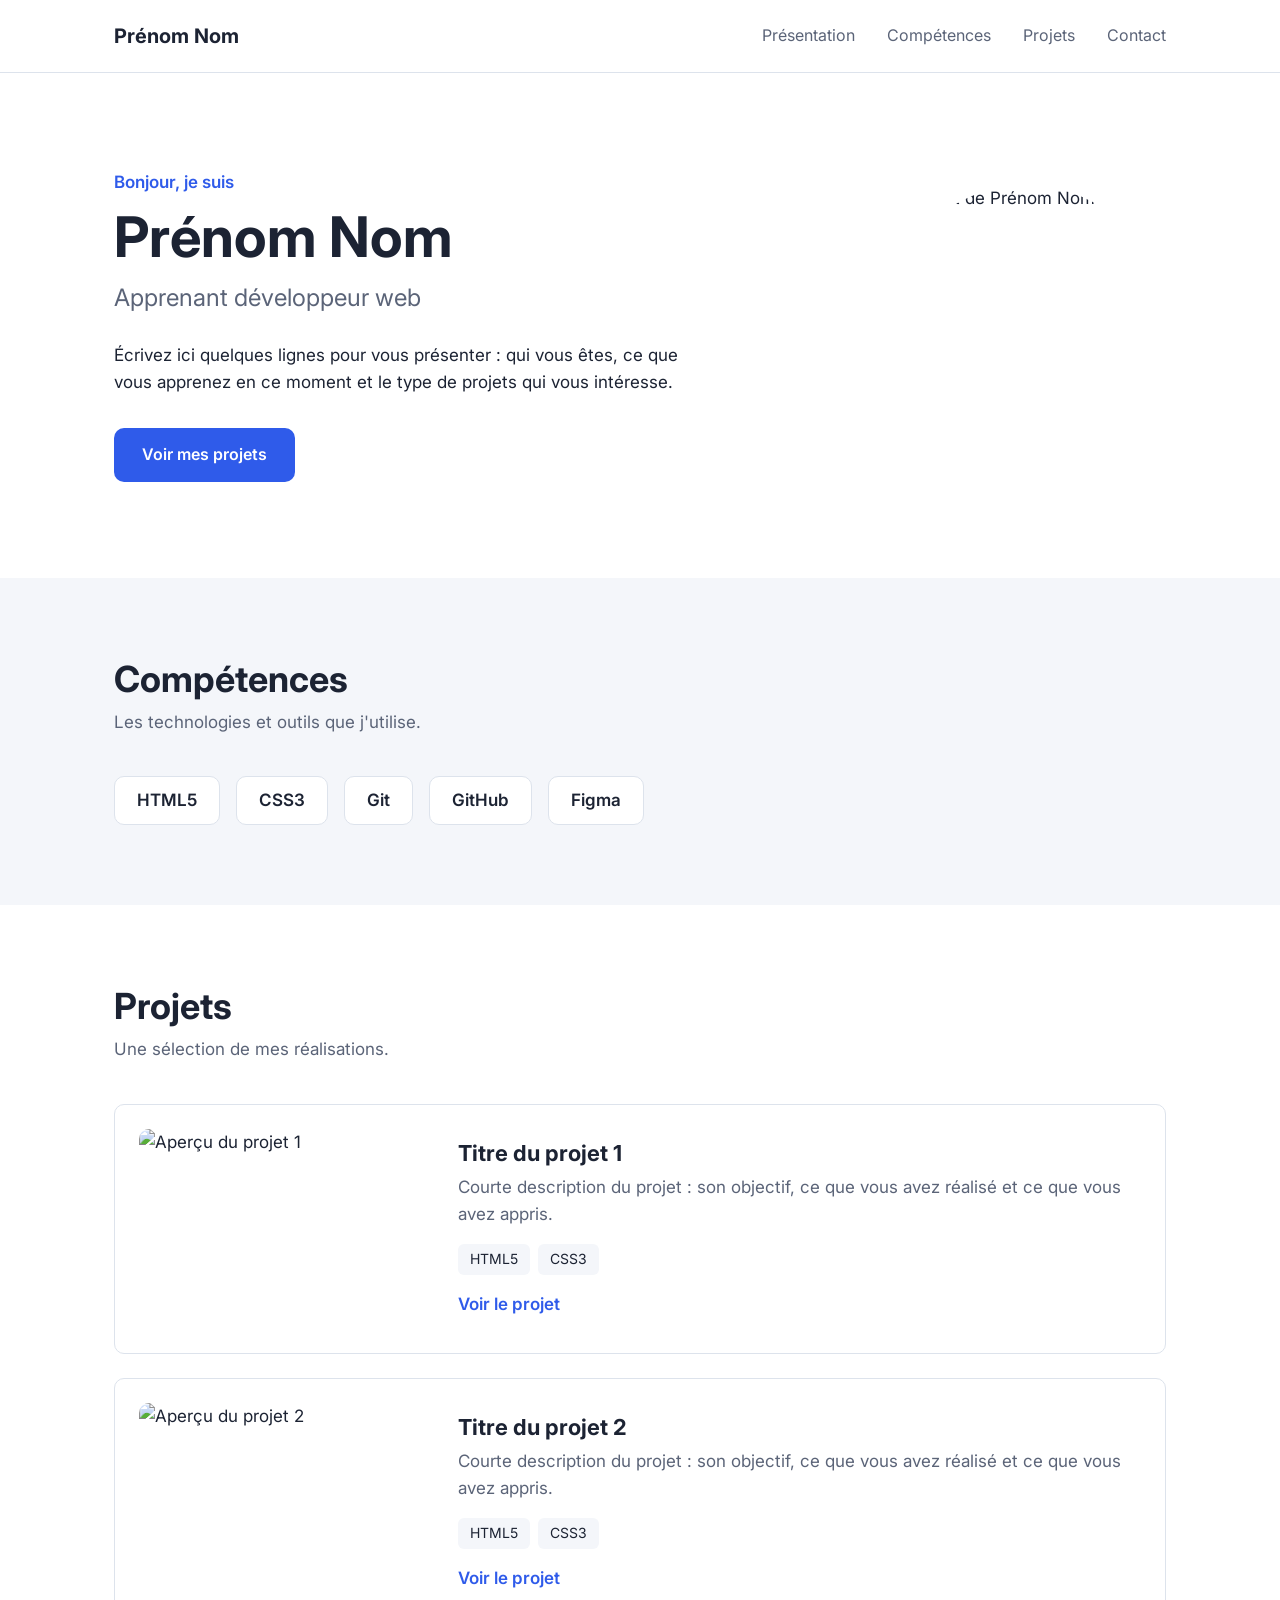
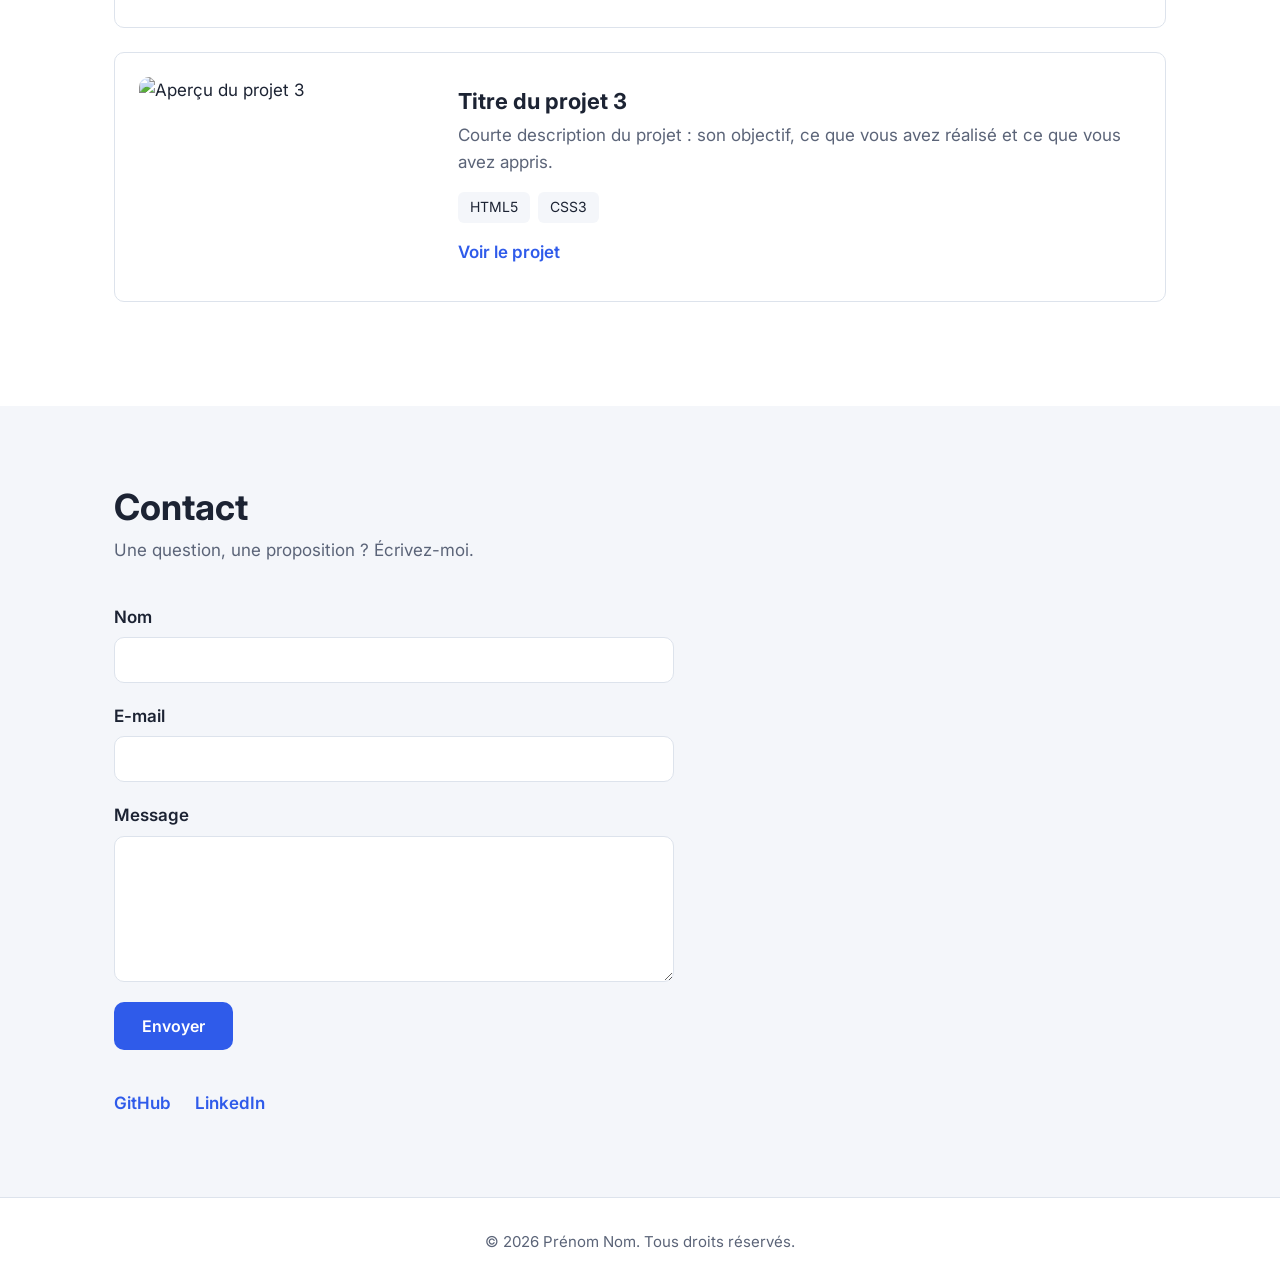
==== index.html @ 114545a7 "la premiere version du projet" ====
<!DOCTYPE html>
<html lang="fr">
<head>
  <meta charset="UTF-8">
  <meta name="viewport" content="width=device-width, initial-scale=1.0">
  <meta name="description" content="Portfolio de Prénom Nom, apprenant développeur web.">
  <title>Prénom Nom — Portfolio</title>

  <!-- Police Inter (Google Fonts) -->
  <link rel="preconnect" href="https://fonts.googleapis.com">
  <link rel="preconnect" href="https://fonts.gstatic.com" crossorigin>
  <link href="https://fonts.googleapis.com/css2?family=Inter:wght@400;600;700&amp;display=swap" rel="stylesheet">

  <link rel="stylesheet" href="css/style.css">
</head>
<body>

  <!-- ========== EN-TÊTE ========== -->
  <header class="en-tete">
    <div class="conteneur en-tete__contenu">
      <a class="logo" href="#presentation">Prénom Nom</a>
      <nav aria-label="Navigation principale">
        <ul class="menu">
          <li><a href="#presentation">Présentation</a></li>
          <li><a href="#competences">Compétences</a></li>
          <li><a href="#projets">Projets</a></li>
          <li><a href="#contact">Contact</a></li>
        </ul>
      </nav>
    </div>
  </header>

  <main>

    <!-- ========== PRÉSENTATION ========== -->
    <section id="presentation" class="presentation">
      <div class="conteneur presentation__contenu">
        <div class="presentation__texte">
          <p class="surtitre">Bonjour, je suis</p>
          <h1>Prénom Nom</h1>
          <p class="metier">Apprenant développeur web</p>
          <p>Écrivez ici quelques lignes pour vous présenter : qui vous êtes, ce que vous apprenez en ce moment et le type de projets qui vous intéresse.</p>
          <a class="bouton" href="#projets">Voir mes projets</a>
        </div>
        <img class="presentation__photo" src="images/avatar.svg" alt="Portrait de Prénom Nom" width="280" height="280">
      </div>
    </section>

    <!-- ========== COMPÉTENCES ========== -->
    <section id="competences" class="section section--claire">
      <div class="conteneur">
        <h2>Compétences</h2>
        <p class="section__intro">Les technologies et outils que j'utilise.</p>
        <ul class="competences">
          <li>HTML5</li>
          <li>CSS3</li>
          <li>Git</li>
          <li>GitHub</li>
          <li>Figma</li>
        </ul>
      </div>
    </section>

    <!-- ========== PROJETS ========== -->
    <section id="projets" class="section">
      <div class="conteneur">
        <h2>Projets</h2>
        <p class="section__intro">Une sélection de mes réalisations.</p>

        <div class="projets">

          <article class="projet">
            <img class="projet__image" src="images/projet-1.svg" alt="Aperçu du projet 1" width="320" height="200">
            <div class="projet__texte">
              <h3>Titre du projet 1</h3>
              <p>Courte description du projet : son objectif, ce que vous avez réalisé et ce que vous avez appris.</p>
              <ul class="technologies">
                <li>HTML5</li>
                <li>CSS3</li>
              </ul>
              <a class="lien" href="#">Voir le projet</a>
            </div>
          </article>

          <article class="projet">
            <img class="projet__image" src="images/projet-2.svg" alt="Aperçu du projet 2" width="320" height="200">
            <div class="projet__texte">
              <h3>Titre du projet 2</h3>
              <p>Courte description du projet : son objectif, ce que vous avez réalisé et ce que vous avez appris.</p>
              <ul class="technologies">
                <li>HTML5</li>
                <li>CSS3</li>
              </ul>
              <a class="lien" href="#">Voir le projet</a>
            </div>
          </article>

          <article class="projet">
            <img class="projet__image" src="images/projet-3.svg" alt="Aperçu du projet 3" width="320" height="200">
            <div class="projet__texte">
              <h3>Titre du projet 3</h3>
              <p>Courte description du projet : son objectif, ce que vous avez réalisé et ce que vous avez appris.</p>
              <ul class="technologies">
                <li>HTML5</li>
                <li>CSS3</li>
              </ul>
              <a class="lien" href="#">Voir le projet</a>
            </div>
          </article>

        </div>
      </div>
    </section>

    <!-- ========== CONTACT ========== -->
    <section id="contact" class="section section--claire">
      <div class="conteneur">
        <h2>Contact</h2>
        <p class="section__intro">Une question, une proposition ? Écrivez-moi.</p>

        <form class="formulaire" action="#" method="post">
          <label for="nom">Nom</label>
          <input id="nom" name="nom" type="text">

          <label for="email">E-mail</label>
          <input id="email" name="email" type="text">

          <label for="message">Message</label>
          <textarea id="message" name="message" rows="6"></textarea>

          <button class="bouton" type="submit">Envoyer</button>
        </form>

        <ul class="reseaux">
          <li><a class="lien" href="#">GitHub</a></li>
          <li><a class="lien" href="#">LinkedIn</a></li>
        </ul>
      </div>
    </section>

  </main>

  <!-- ========== PIED DE PAGE ========== -->
  <footer class="pied">
    <div class="conteneur">
      <p>© 2026 Prénom Nom. Tous droits réservés.</p>
    </div>
  </footer>

</body>
</html>
---- css/style.css ----
/* ==========================================================
   Portfolio — modèle de départ (une seule page)
   Sommaire :
   1. Variables
   2. Base
   3. En-tête
   4. Présentation
   5. Sections communes
   6. Compétences
   7. Projets
   8. Contact
   9. Pied de page
   ========================================================== */

/* ---------- 1. Variables ---------- */
:root {
  /* Couleurs */
  --couleur-fond: #ffffff;
  --couleur-fond-clair: #f4f6fa;
  --couleur-texte: #1c2333;
  --couleur-texte-doux: #5b6478;
  --couleur-principale: #2f5bea;
  --couleur-bordure: #dde3ec;

  /* Typographie */
  --police: "Inter", Arial, sans-serif;

  /* Mise en page */
  --largeur-max: 1100px;
  --rayon: 10px;
}

/* ---------- 2. Base ---------- */
* {
  box-sizing: border-box;
}

body {
  margin: 0;
  font-family: var(--police);
  font-size: 17px;
  line-height: 1.6;
  color: var(--couleur-texte);
  background-color: var(--couleur-fond);
}

h1,
h2,
h3 {
  margin: 0;
  line-height: 1.2;
}

p {
  margin: 0;
}

ul {
  margin: 0;
  padding: 0;
  list-style: none;
}

a {
  color: inherit;
  text-decoration: none;
}

.conteneur {
  max-width: var(--largeur-max);
  margin: 0 auto;
  padding: 0 24px;
}

.bouton {
  display: inline-block;
  padding: 14px 28px;
  border: none;
  border-radius: var(--rayon);
  font-family: var(--police);
  font-size: 16px;
  font-weight: 600;
  color: #ffffff;
  background-color: var(--couleur-principale);
  cursor: pointer;
}

.lien {
  font-weight: 600;
  color: var(--couleur-principale);
}

/* ---------- 3. En-tête ---------- */
.en-tete {
  border-bottom: 1px solid var(--couleur-bordure);
}

.en-tete__contenu {
  display: flex;
  justify-content: space-between;
  align-items: center;
  height: 72px;
}

.logo {
  font-size: 20px;
  font-weight: 700;
}

.menu {
  display: flex;
  gap: 32px;
}

.menu a {
  font-size: 16px;
  color: var(--couleur-texte-doux);
}

/* ---------- 4. Présentation ---------- */
.presentation {
  padding: 96px 0;
}

.presentation__contenu {
  display: flex;
  justify-content: space-between;
  align-items: center;
  gap: 64px;
}

.presentation__texte {
  max-width: 600px;
}

.surtitre {
  margin-bottom: 8px;
  font-weight: 600;
  color: var(--couleur-principale);
}

.presentation h1 {
  font-size: 56px;
}

.metier {
  margin-top: 8px;
  margin-bottom: 24px;
  font-size: 24px;
  color: var(--couleur-texte-doux);
}

.presentation .bouton {
  margin-top: 32px;
}

.presentation__photo {
  width: 280px;
  height: 280px;
  border-radius: 50%;
}

/* ---------- 5. Sections communes ---------- */
.section {
  padding: 80px 0;
}

.section--claire {
  background-color: var(--couleur-fond-clair);
}

.section h2 {
  font-size: 36px;
}

.section__intro {
  margin-top: 8px;
  margin-bottom: 40px;
  color: var(--couleur-texte-doux);
}

/* ---------- 6. Compétences ---------- */
.competences {
  display: flex;
  gap: 16px;
}

.competences li {
  padding: 10px 22px;
  border: 1px solid var(--couleur-bordure);
  border-radius: var(--rayon);
  font-weight: 600;
  background-color: var(--couleur-fond);
}

/* ---------- 7. Projets ---------- */
/* Les projets sont empilés les uns sous les autres. */
.projet {
  display: flex;
  align-items: center;
  gap: 32px;
  margin-bottom: 24px;
  padding: 24px;
  border: 1px solid var(--couleur-bordure);
  border-radius: var(--rayon);
}

.projet__image {
  width: 320px;
  height: 200px;
  border-radius: var(--rayon);
}

.projet h3 {
  margin-bottom: 8px;
  font-size: 22px;
}

.projet p {
  color: var(--couleur-texte-doux);
}

.technologies {
  display: flex;
  gap: 8px;
  margin-top: 16px;
  margin-bottom: 16px;
}

.technologies li {
  padding: 4px 12px;
  border-radius: 6px;
  font-size: 14px;
  background-color: var(--couleur-fond-clair);
}

/* ---------- 8. Contact ---------- */
.formulaire {
  max-width: 560px;
}

.formulaire label {
  display: block;
  margin-bottom: 6px;
  font-weight: 600;
}

.formulaire input,
.formulaire textarea {
  display: block;
  width: 100%;
  margin-bottom: 20px;
  padding: 12px 14px;
  border: 1px solid var(--couleur-bordure);
  border-radius: var(--rayon);
  font-family: var(--police);
  font-size: 16px;
  color: var(--couleur-texte);
  background-color: var(--couleur-fond);
}

.reseaux {
  display: flex;
  gap: 24px;
  margin-top: 40px;
}

/* ---------- 9. Pied de page ---------- */
.pied {
  padding: 32px 0;
  border-top: 1px solid var(--couleur-bordure);
  font-size: 15px;
  text-align: center;
  color: var(--couleur-texte-doux);
}
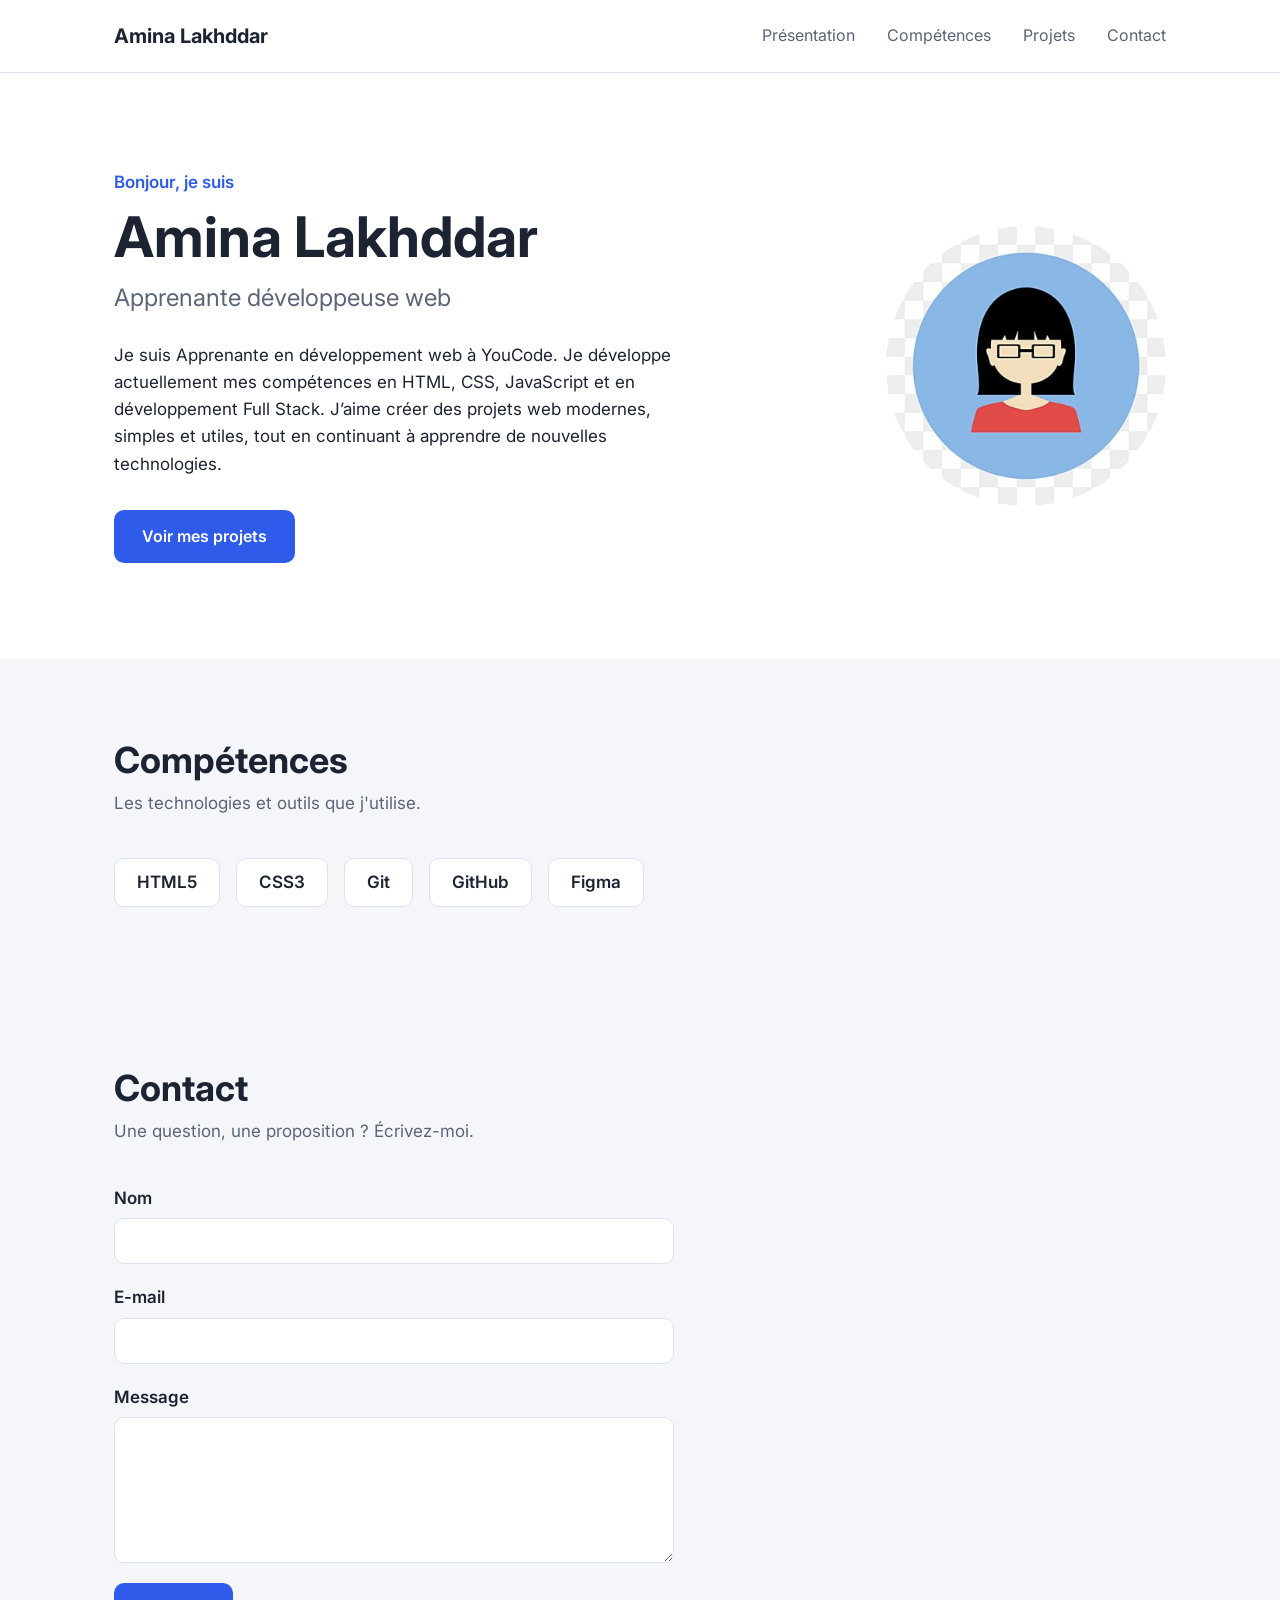
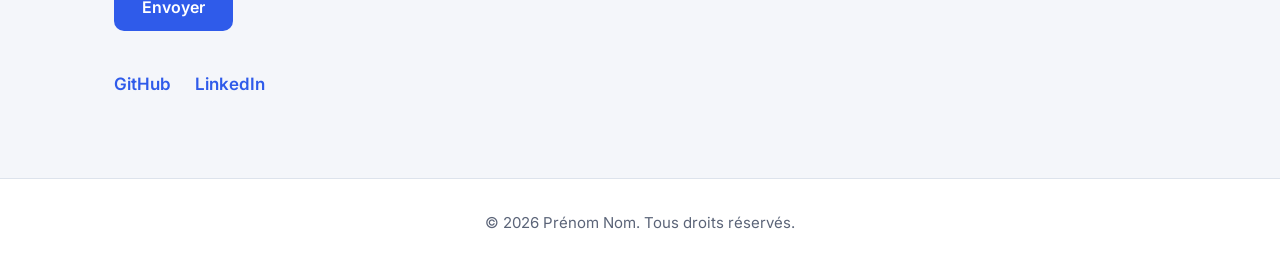
==== commit 8cefb677: "separation initiale des trois pages presentation , projets et contact" ====
--- a/index.html
+++ b/index.html
@@ -4,7 +4,7 @@
   <meta charset="UTF-8">
   <meta name="viewport" content="width=device-width, initial-scale=1.0">
   <meta name="description" content="Portfolio de Prénom Nom, apprenant développeur web.">
-  <title>Prénom Nom — Portfolio</title>
+  <title>Amina Lakhddar — Portfolio</title>
 
   <!-- Police Inter (Google Fonts) -->
   <link rel="preconnect" href="https://fonts.googleapis.com">
@@ -18,13 +18,13 @@
   <!-- ========== EN-TÊTE ========== -->
   <header class="en-tete">
     <div class="conteneur en-tete__contenu">
-      <a class="logo" href="#presentation">Prénom Nom</a>
+      <a class="logo" href="index.html">Amina Lakhddar</a>
       <nav aria-label="Navigation principale">
         <ul class="menu">
-          <li><a href="#presentation">Présentation</a></li>
+          <li><a href="index.html">Présentation</a></li>
           <li><a href="#competences">Compétences</a></li>
-          <li><a href="#projets">Projets</a></li>
-          <li><a href="#contact">Contact</a></li>
+          <li><a href="projets.html">Projets</a></li>
+          <li><a href="contact.html">Contact</a></li>
         </ul>
       </nav>
     </div>
@@ -37,12 +37,12 @@
       <div class="conteneur presentation__contenu">
         <div class="presentation__texte">
           <p class="surtitre">Bonjour, je suis</p>
-          <h1>Prénom Nom</h1>
-          <p class="metier">Apprenant développeur web</p>
-          <p>Écrivez ici quelques lignes pour vous présenter : qui vous êtes, ce que vous apprenez en ce moment et le type de projets qui vous intéresse.</p>
-          <a class="bouton" href="#projets">Voir mes projets</a>
+          <h1>Amina Lakhddar</h1>
+          <p class="metier">Apprenante développeuse web</p>
+          <p>Je suis Apprenante en développement web à YouCode. Je développe actuellement mes compétences en HTML, CSS, JavaScript et en développement Full Stack. J’aime créer des projets web modernes, simples et utiles, tout en continuant à apprendre de nouvelles technologies.</p>
+          <a class="bouton" href="projets.html">Voir mes projets</a>
         </div>
-        <img class="presentation__photo" src="images/avatar.svg" alt="Portrait de Prénom Nom" width="280" height="280">
+        <img class="presentation__photo" src="images/avatar.jpg" alt="Portrait de Prénom Nom" width="280" height="280">
       </div>
     </section>
 
@@ -61,56 +61,6 @@
       </div>
     </section>
 
-    <!-- ========== PROJETS ========== -->
-    <section id="projets" class="section">
-      <div class="conteneur">
-        <h2>Projets</h2>
-        <p class="section__intro">Une sélection de mes réalisations.</p>
-
-        <div class="projets">
-
-          <article class="projet">
-            <img class="projet__image" src="images/projet-1.svg" alt="Aperçu du projet 1" width="320" height="200">
-            <div class="projet__texte">
-              <h3>Titre du projet 1</h3>
-              <p>Courte description du projet : son objectif, ce que vous avez réalisé et ce que vous avez appris.</p>
-              <ul class="technologies">
-                <li>HTML5</li>
-                <li>CSS3</li>
-              </ul>
-              <a class="lien" href="#">Voir le projet</a>
-            </div>
-          </article>
-
-          <article class="projet">
-            <img class="projet__image" src="images/projet-2.svg" alt="Aperçu du projet 2" width="320" height="200">
-            <div class="projet__texte">
-              <h3>Titre du projet 2</h3>
-              <p>Courte description du projet : son objectif, ce que vous avez réalisé et ce que vous avez appris.</p>
-              <ul class="technologies">
-                <li>HTML5</li>
-                <li>CSS3</li>
-              </ul>
-              <a class="lien" href="#">Voir le projet</a>
-            </div>
-          </article>
-
-          <article class="projet">
-            <img class="projet__image" src="images/projet-3.svg" alt="Aperçu du projet 3" width="320" height="200">
-            <div class="projet__texte">
-              <h3>Titre du projet 3</h3>
-              <p>Courte description du projet : son objectif, ce que vous avez réalisé et ce que vous avez appris.</p>
-              <ul class="technologies">
-                <li>HTML5</li>
-                <li>CSS3</li>
-              </ul>
-              <a class="lien" href="#">Voir le projet</a>
-            </div>
-          </article>
-
-        </div>
-      </div>
-    </section>
 
     <!-- ========== CONTACT ========== -->
     <section id="contact" class="section section--claire">
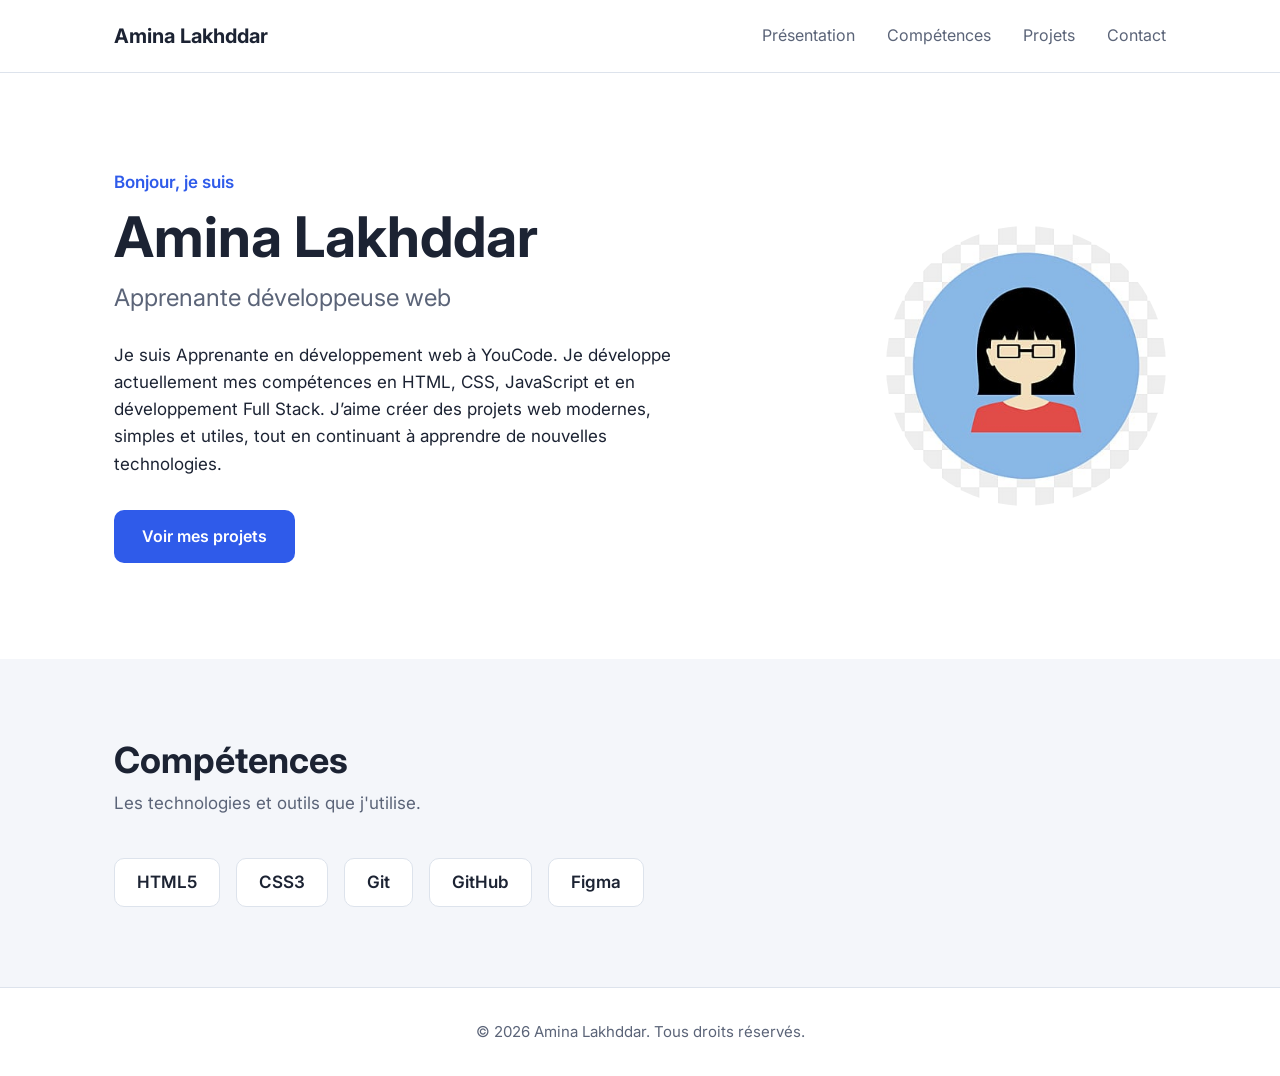
==== commit ba8e9ecd: "remplir les infos personnelles dans le portfolio" ====
--- a/index.html
+++ b/index.html
@@ -61,39 +61,10 @@
       </div>
     </section>
 
-
-    <!-- ========== CONTACT ========== -->
-    <section id="contact" class="section section--claire">
-      <div class="conteneur">
-        <h2>Contact</h2>
-        <p class="section__intro">Une question, une proposition ? Écrivez-moi.</p>
-
-        <form class="formulaire" action="#" method="post">
-          <label for="nom">Nom</label>
-          <input id="nom" name="nom" type="text">
-
-          <label for="email">E-mail</label>
-          <input id="email" name="email" type="text">
-
-          <label for="message">Message</label>
-          <textarea id="message" name="message" rows="6"></textarea>
-
-          <button class="bouton" type="submit">Envoyer</button>
-        </form>
-
-        <ul class="reseaux">
-          <li><a class="lien" href="#">GitHub</a></li>
-          <li><a class="lien" href="#">LinkedIn</a></li>
-        </ul>
-      </div>
-    </section>
-
-  </main>
-
   <!-- ========== PIED DE PAGE ========== -->
   <footer class="pied">
     <div class="conteneur">
-      <p>© 2026 Prénom Nom. Tous droits réservés.</p>
+      <p>© 2026 Amina Lakhddar. Tous droits réservés.</p>
     </div>
   </footer>
 
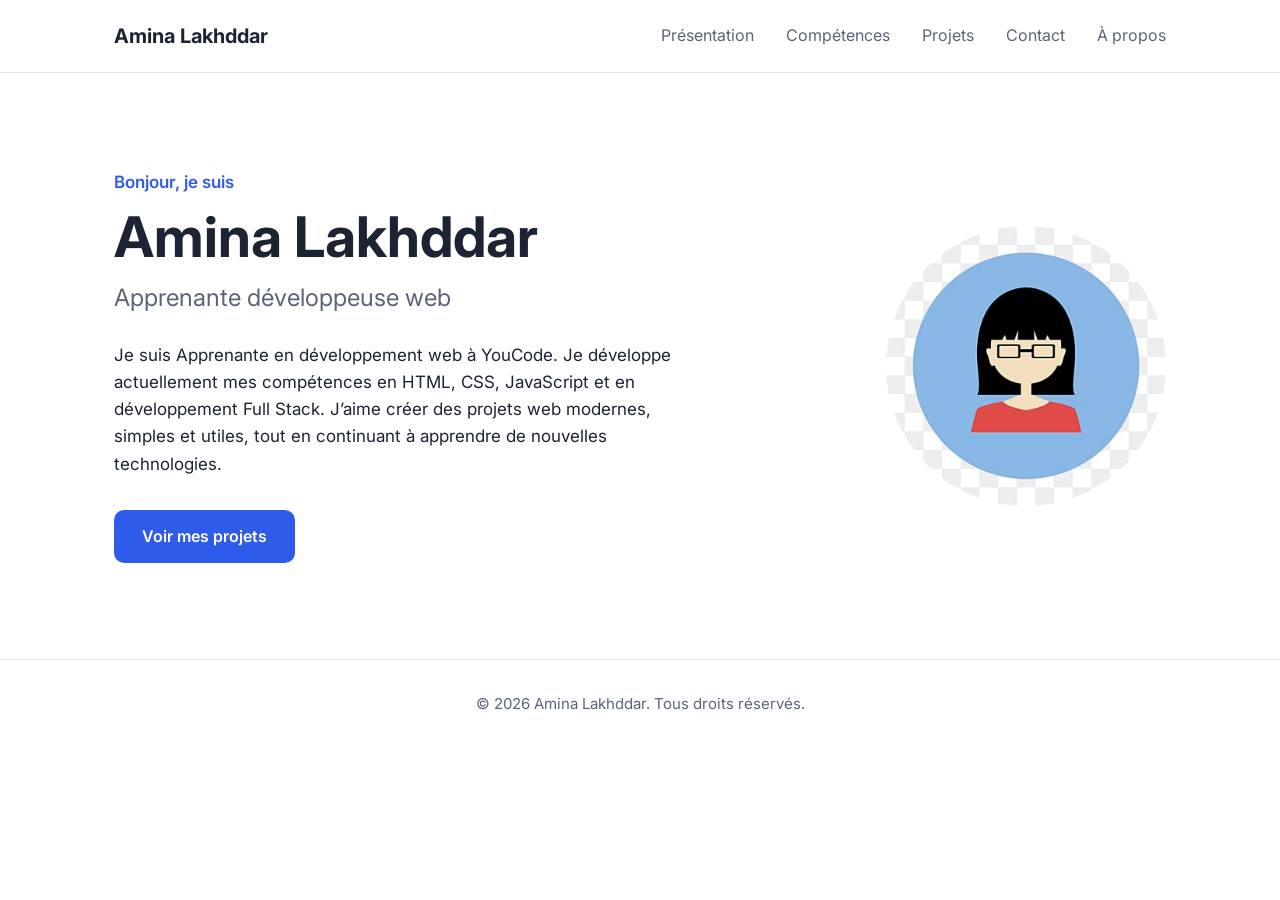
==== commit 5d61d3bc: "ajouter la page à propos" ====
--- a/index.html
+++ b/index.html
@@ -25,6 +25,7 @@
           <li><a href="#competences">Compétences</a></li>
           <li><a href="projets.html">Projets</a></li>
           <li><a href="contact.html">Contact</a></li>
+          <li><a href="propos.html"> À propos</a></li>
         </ul>
       </nav>
     </div>
@@ -46,20 +47,6 @@
       </div>
     </section>
 
-    <!-- ========== COMPÉTENCES ========== -->
-    <section id="competences" class="section section--claire">
-      <div class="conteneur">
-        <h2>Compétences</h2>
-        <p class="section__intro">Les technologies et outils que j'utilise.</p>
-        <ul class="competences">
-          <li>HTML5</li>
-          <li>CSS3</li>
-          <li>Git</li>
-          <li>GitHub</li>
-          <li>Figma</li>
-        </ul>
-      </div>
-    </section>
 
   <!-- ========== PIED DE PAGE ========== -->
   <footer class="pied">
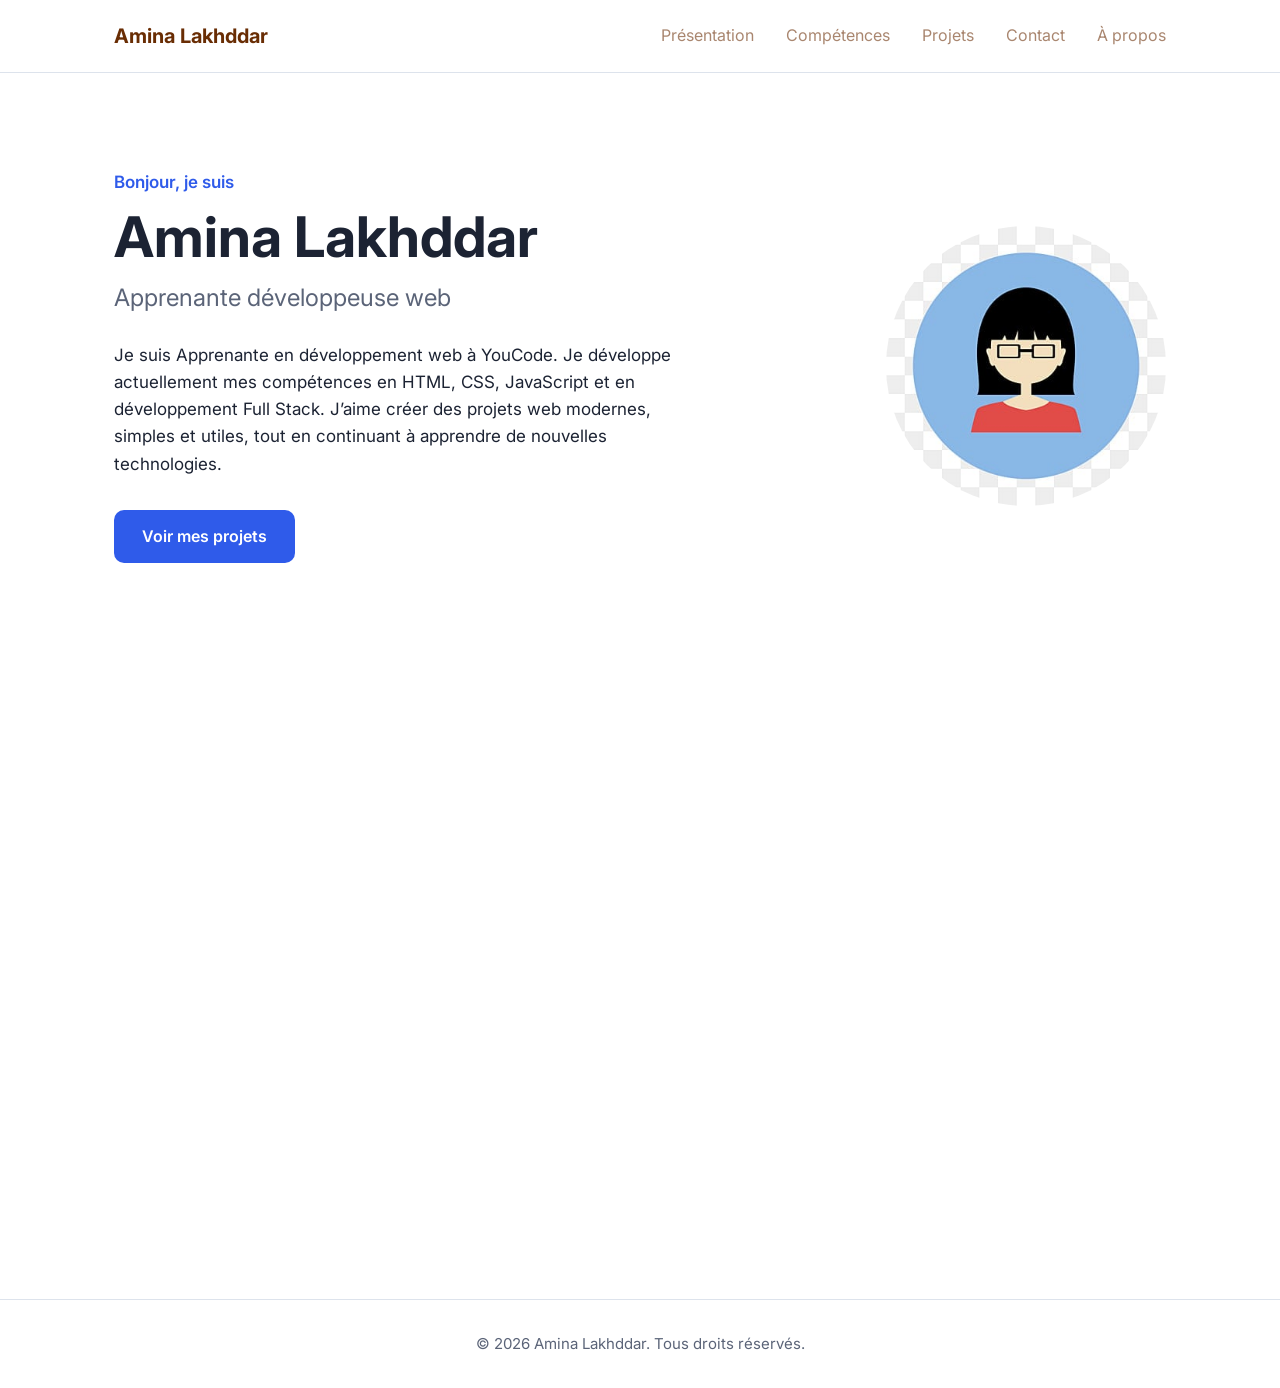
==== commit 7d536dff: "styler la page à propos" ====
--- a/index.html
+++ b/index.html
@@ -43,7 +43,7 @@
           <p>Je suis Apprenante en développement web à YouCode. Je développe actuellement mes compétences en HTML, CSS, JavaScript et en développement Full Stack. J’aime créer des projets web modernes, simples et utiles, tout en continuant à apprendre de nouvelles technologies.</p>
           <a class="bouton" href="projets.html">Voir mes projets</a>
         </div>
-        <img class="presentation__photo" src="images/avatar.jpg" alt="Portrait de Prénom Nom" width="280" height="280">
+        <img class="presentation__photo" src="images/avatar.jpg" alt="Portrait de Amina Lakhddar" width="280" height="280">
       </div>
     </section>
 
--- a/css/style.css
+++ b/css/style.css
@@ -93,6 +93,8 @@
 /* ---------- 3. En-tête ---------- */
 .en-tete {
   border-bottom: 1px solid var(--couleur-bordure);
+  height: 10%;
+  
 }
 
 .en-tete__contenu {
@@ -105,6 +107,7 @@
 .logo {
   font-size: 20px;
   font-weight: 700;
+  color: #692d04;
 }
 
 .menu {
@@ -114,7 +117,7 @@
 
 .menu a {
   font-size: 16px;
-  color: var(--couleur-texte-doux);
+  color: #692c0492;
 }
 
 /* ---------- 4. Présentation ---------- */
@@ -162,12 +165,10 @@
 
 /* ---------- 5. Sections communes ---------- */
 .section {
-  padding: 80px 0;
-}
-
-.section--claire {
-  background-color: var(--couleur-fond-clair);
-}
+  /* padding: 80px 0; */
+}
+
+
 
 .section h2 {
   font-size: 36px;
@@ -190,19 +191,24 @@
   border: 1px solid var(--couleur-bordure);
   border-radius: var(--rayon);
   font-weight: 600;
-  background-color: var(--couleur-fond);
+  background-color: rgb(162, 75, 5);
 }
 
 /* ---------- 7. Projets ---------- */
 /* Les projets sont empilés les uns sous les autres. */
 .projet {
-  display: flex;
+  display: grid; 
   align-items: center;
   gap: 32px;
   margin-bottom: 24px;
   padding: 24px;
   border: 1px solid var(--couleur-bordure);
   border-radius: var(--rayon);
+}
+.projets{
+  display: grid;
+  grid-template-columns: 1fr 1fr;
+  gap: 15px;
 }
 
 .projet__image {
@@ -265,9 +271,52 @@
   margin-top: 40px;
 }
 
+/* ---------- à propos ---------- */
+
+.propos_contenu h1{
+  margin-left: 30px;
+  padding-bottom: 10px;
+  
+}
+.propos_contenu h2{
+  color: black;
+  
+}
+
+.propos_contenu {
+ margin: 15px;
+ display: flex;
+ flex-direction: column;
+  align-items: center;
+ height: 0;
+ margin-bottom: 20%;
+
+}
+.section_propos{
+  display: grid;
+  grid-template-columns: 1fr 1fr 1fr;
+  gap:20px;
+  margin:auto;
+}
+.propos_contenu h2{
+  font-size: 20px;
+  margin-bottom: 15px;
+  color: #692d04;
+  
+}
+.propos_individduel{
+  background-color: rgb(243, 236, 225);
+  padding: 20px;
+  border-radius: 30px;
+  box-shadow: 10px 10px rgb(125, 124, 124);
+  height: auto;
+
+}
+
 /* ---------- 9. Pied de page ---------- */
 .pied {
   padding: 32px 0;
+  margin-top: 50%; 
   border-top: 1px solid var(--couleur-bordure);
   font-size: 15px;
   text-align: center;
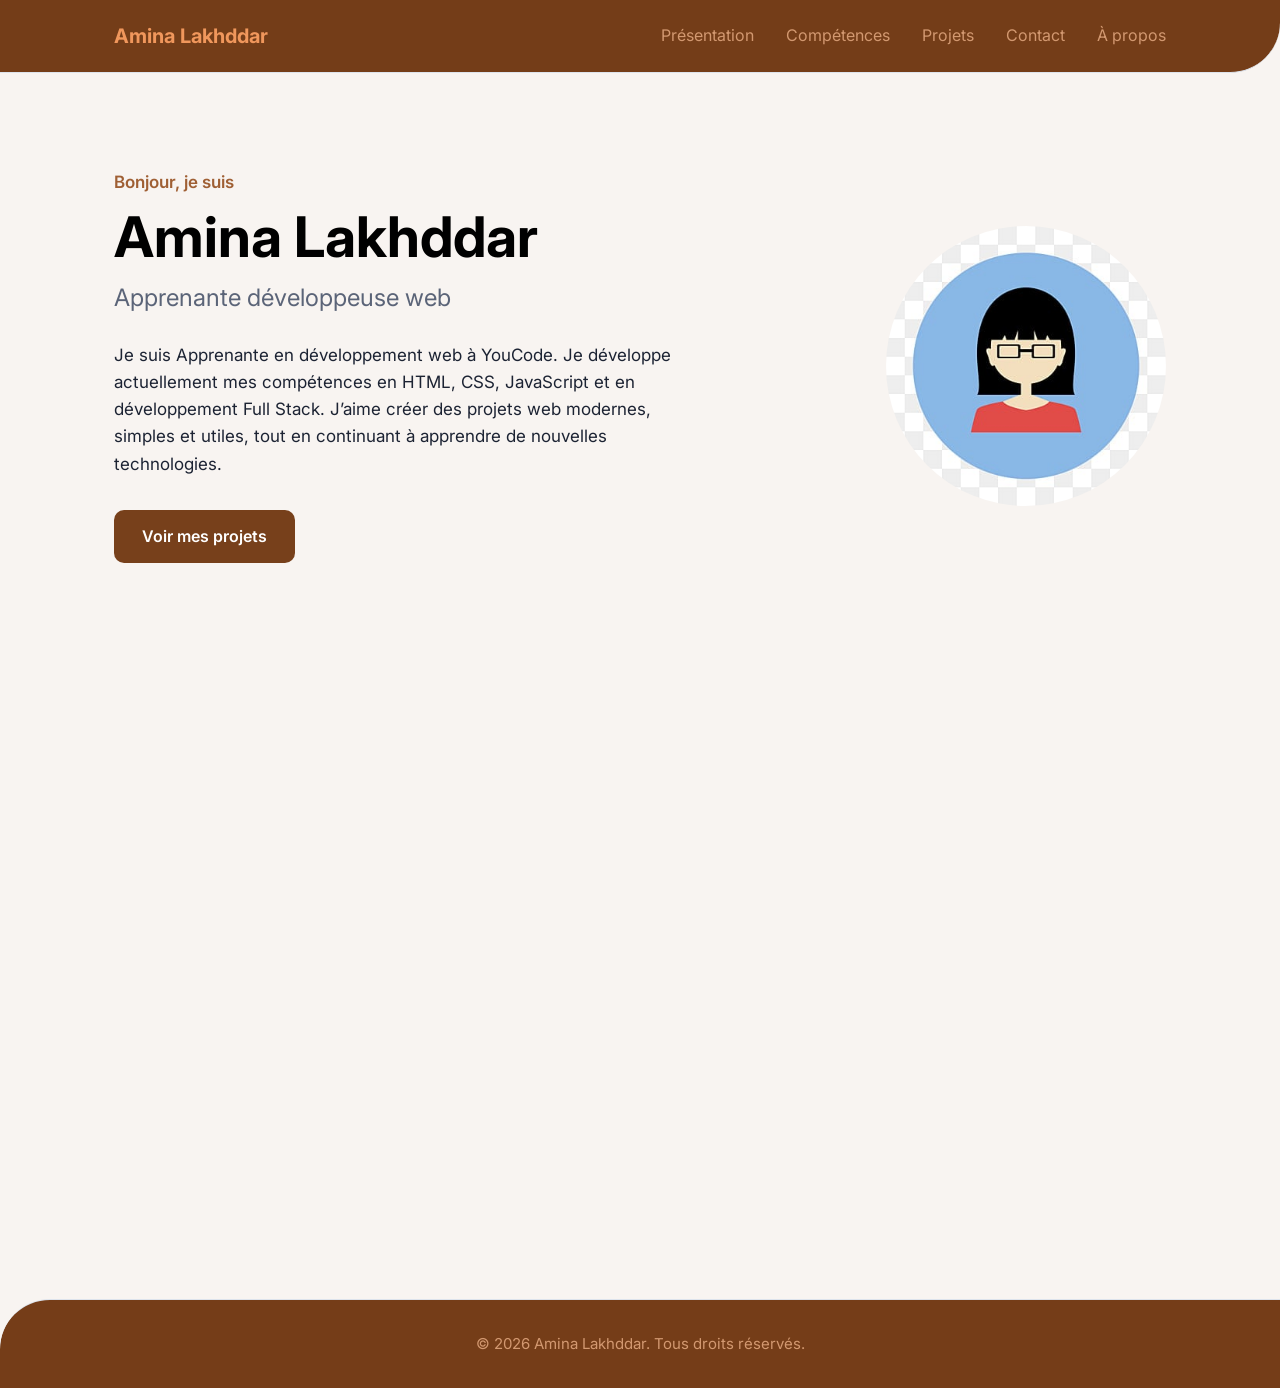
==== commit afab08a6: "modifier le lien competences dans le menu" ====
--- a/index.html
+++ b/index.html
@@ -22,7 +22,7 @@
       <nav aria-label="Navigation principale">
         <ul class="menu">
           <li><a href="index.html">Présentation</a></li>
-          <li><a href="#competences">Compétences</a></li>
+          <li><a href="propos.html#competences">Compétences</a></li>
           <li><a href="projets.html">Projets</a></li>
           <li><a href="contact.html">Contact</a></li>
           <li><a href="propos.html"> À propos</a></li>
--- a/css/style.css
+++ b/css/style.css
@@ -41,7 +41,7 @@
   font-size: 17px;
   line-height: 1.6;
   color: var(--couleur-texte);
-  background-color: var(--couleur-fond);
+  background-color:#f7f2eec6;
 }
 
 h1,
@@ -69,7 +69,7 @@
 .conteneur {
   max-width: var(--largeur-max);
   margin: 0 auto;
-  padding: 0 24px;
+  padding: 0 24px ;
 }
 
 .bouton {
@@ -81,20 +81,22 @@
   font-size: 16px;
   font-weight: 600;
   color: #ffffff;
-  background-color: var(--couleur-principale);
+  background-color:#692c04e5;
   cursor: pointer;
 }
 
 .lien {
   font-weight: 600;
-  color: var(--couleur-principale);
+  color: #8d4d23e5;
 }
 
 /* ---------- 3. En-tête ---------- */
 .en-tete {
   border-bottom: 1px solid var(--couleur-bordure);
+  border-bottom-right-radius:50px;
   height: 10%;
   
+  background-color:#692c04e9;
 }
 
 .en-tete__contenu {
@@ -107,7 +109,7 @@
 .logo {
   font-size: 20px;
   font-weight: 700;
-  color: #692d04;
+  color: #f0975c;
 }
 
 .menu {
@@ -117,7 +119,7 @@
 
 .menu a {
   font-size: 16px;
-  color: #692c0492;
+  color: #f5ba92ba;
 }
 
 /* ---------- 4. Présentation ---------- */
@@ -139,11 +141,12 @@
 .surtitre {
   margin-bottom: 8px;
   font-weight: 600;
-  color: var(--couleur-principale);
+  color:#924817de;
 }
 
 .presentation h1 {
   font-size: 56px;
+  color:black;
 }
 
 .metier {
@@ -164,14 +167,15 @@
 }
 
 /* ---------- 5. Sections communes ---------- */
-.section {
-  /* padding: 80px 0; */
-}
+/* .section {
+  /* padding: 80px 0; */ 
 
 
 
 .section h2 {
   font-size: 36px;
+  padding-top: 20px;
+  color: #692d04;
 }
 
 .section__intro {
@@ -191,7 +195,14 @@
   border: 1px solid var(--couleur-bordure);
   border-radius: var(--rayon);
   font-weight: 600;
-  background-color: rgb(162, 75, 5);
+}
+.comp1{
+ background-color: #7b3202b2;
+
+}
+.comp2{
+  
+ background-color: #e99054b2;
 }
 
 /* ---------- 7. Projets ---------- */
@@ -204,6 +215,8 @@
   padding: 24px;
   border: 1px solid var(--couleur-bordure);
   border-radius: var(--rayon);
+  background-color: #b1856746;
+  box-shadow: 10px 10px rgba(125, 124, 124, 0.548) ;
 }
 .projets{
   display: grid;
@@ -220,6 +233,7 @@
 .projet h3 {
   margin-bottom: 8px;
   font-size: 22px;
+  color: #692d04;
 }
 
 .projet p {
@@ -237,7 +251,7 @@
   padding: 4px 12px;
   border-radius: 6px;
   font-size: 14px;
-  background-color: var(--couleur-fond-clair);
+  background-color:#692c043d;
 }
 
 /* ---------- 8. Contact ---------- */
@@ -273,21 +287,15 @@
 
 /* ---------- à propos ---------- */
 
-.propos_contenu h1{
+.propos_contenu h2{
   margin-left: 30px;
-  padding-bottom: 10px;
-  
-}
-.propos_contenu h2{
-  color: black;
+  padding-bottom: 20px;
+  
   
 }
 
 .propos_contenu {
  margin: 15px;
- display: flex;
- flex-direction: column;
-  align-items: center;
  height: 0;
  margin-bottom: 20%;
 
@@ -298,17 +306,17 @@
   gap:20px;
   margin:auto;
 }
-.propos_contenu h2{
+.propos_contenu h3{
   font-size: 20px;
   margin-bottom: 15px;
   color: #692d04;
   
 }
 .propos_individduel{
-  background-color: rgb(243, 236, 225);
+  background-color: rgba(243, 236, 225, 0.481);
   padding: 20px;
   border-radius: 30px;
-  box-shadow: 10px 10px rgb(125, 124, 124);
+  box-shadow: 10px 10px rgba(125, 124, 124, 0.548) ;
   height: auto;
 
 }
@@ -320,5 +328,7 @@
   border-top: 1px solid var(--couleur-bordure);
   font-size: 15px;
   text-align: center;
-  color: var(--couleur-texte-doux);
-}
+  color: #f5ba92ba;
+  background-color:#692c04e9;
+  border-top-left-radius: 50px;
+}
